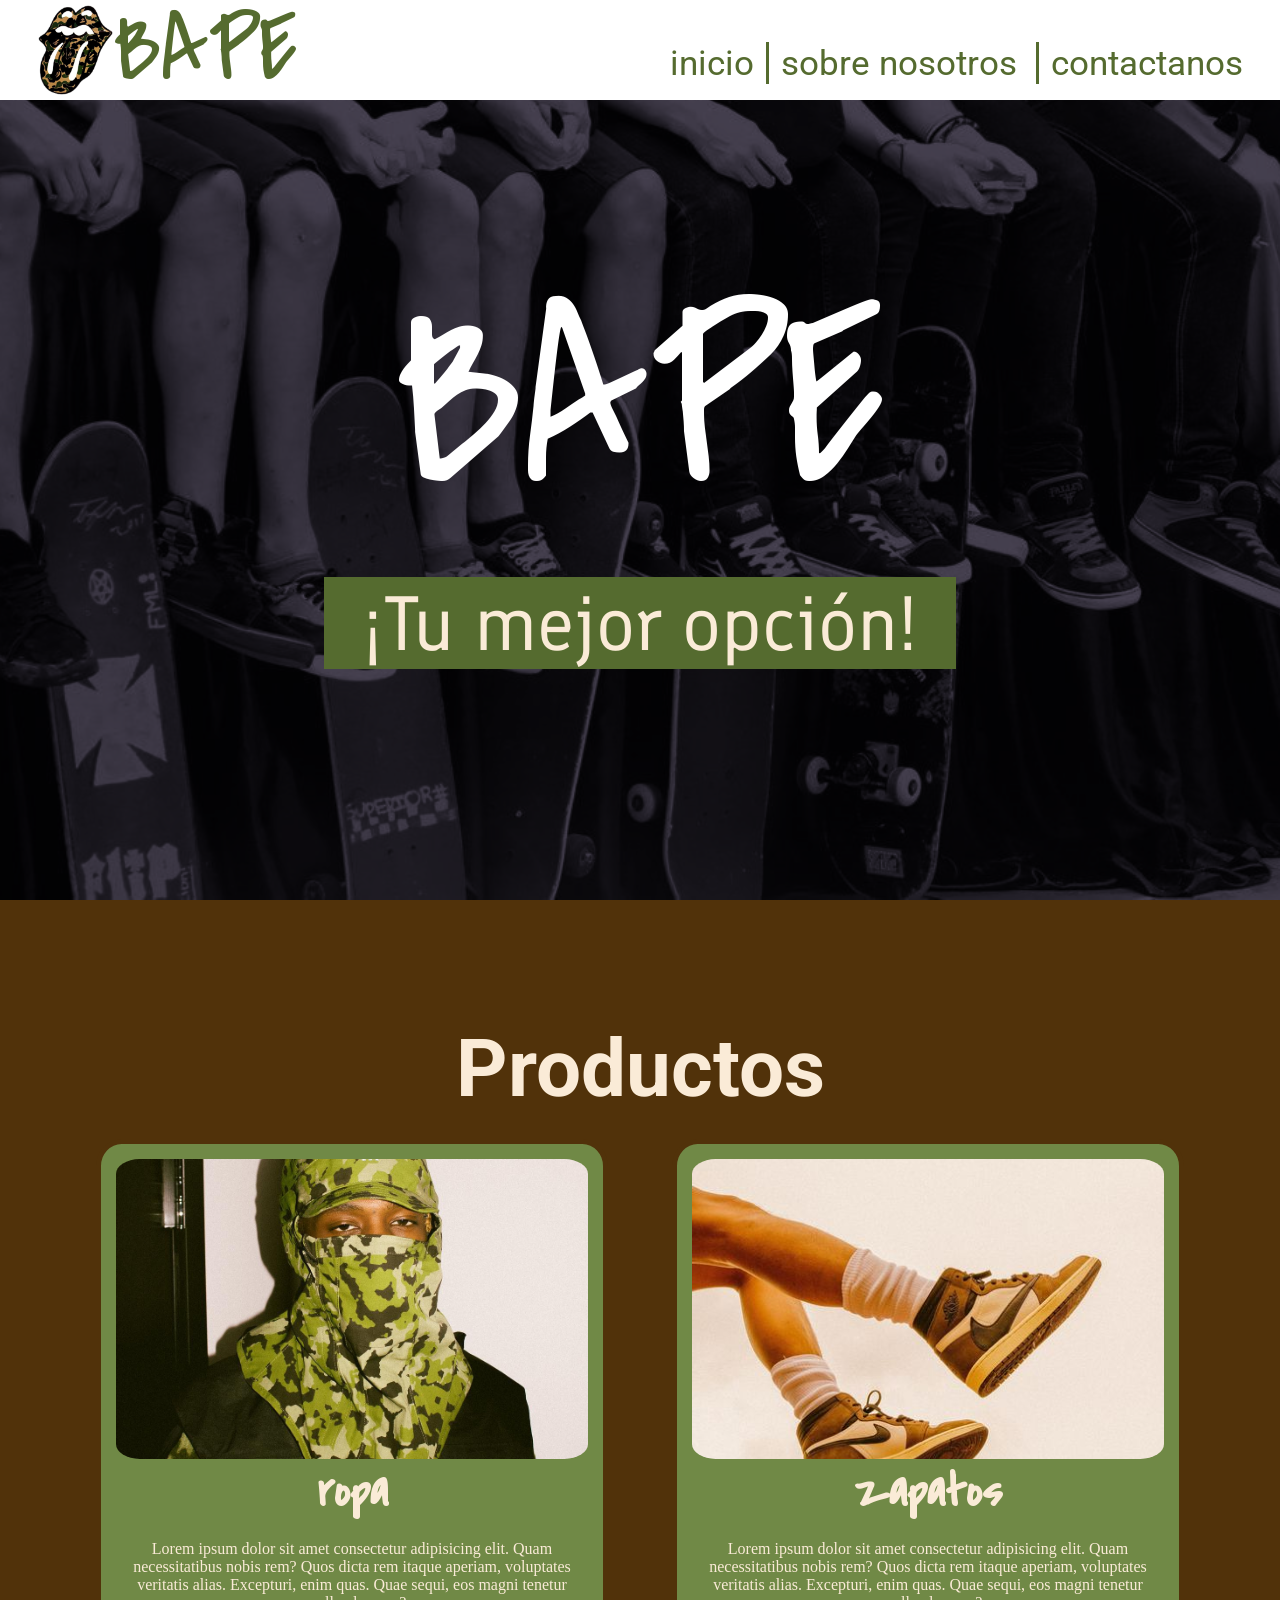
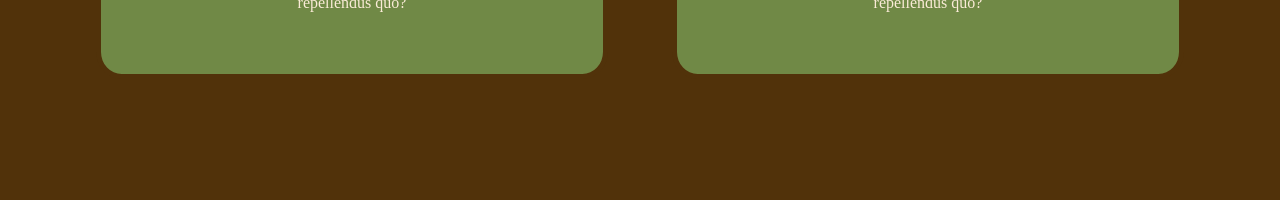
==== index.html @ 1f19c6be "first commit" ====
<!DOCTYPE html>
<html lang="en">
<head>
  <meta charset="UTF-8">
  <meta http-equiv="X-UA-Compatible" content="IE=edge">
  <meta name="viewport" content="width=device-width, initial-scale=1.0">
  <!-- link de la tipografia -->
  <link rel="preconnect" href="https://fonts.googleapis.com">
  <link rel="preconnect" href="https://fonts.gstatic.com" crossorigin>
  <link href="https://fonts.googleapis.com/css2?family=Covered+By+Your+Grace&family=Finlandica:ital,wght@1,500&family=Roboto:wght@500&display=swap" rel="stylesheet">
  <!-- xd -->
  <link rel="stylesheet" href="style.css">
  <title>BAPE</title>
</head>
<body>
  <header>
    <div class="logo">
      <img src="/imagenes/RSBape.png" alt="BAPE" class="imgLogo">
      <a href="#" class="nomLogo">BAPE</a>
    </div>
    <nav class="iso">
      <a href="#" id="nav1" class="navs">inicio</a>
      <a href="#" id="nav2"  class="navs">sobre nosotros</a>
      <a href="#" id="nav3"  class="navs">contactanos</a>
    </nav>
  </header>
  <section class="home">
    <samp class="BAPE">BAPE</samp>
    <p class="eslogan">¡Tu mejor opción!</p>
  </section>
  
  <section class="nuestrosProductos">
    <div class="conatinerNP">
      <h2 class="Productos">Productos</h2>
      <div class="productosC">
        <div class="prueba">
          <div class="cards" id="card1">
            <div class="imgCards" id="img1Cards" ></div>
            <H3>ropa</H3>
            <p>Lorem ipsum dolor sit amet consectetur adipisicing elit. Quam necessitatibus nobis rem? Quos dicta rem itaque aperiam, voluptates veritatis alias. Excepturi, enim quas. Quae sequi, eos magni tenetur repellendus quo?</p>
          </div>
        </div>

        <div class="prueba">
          <div class="cards" id="card2">
            <div class="imgCards" id="img2Cards"></div>
            <H3>zapatos</H3>
            <p>Lorem ipsum dolor sit amet consectetur adipisicing elit. Quam necessitatibus nobis rem? Quos dicta rem itaque aperiam, voluptates veritatis alias. Excepturi, enim quas. Quae sequi, eos magni tenetur repellendus quo?</p>
          </div>
        </div>
      </div>
    </div>
  </section>

</body>
</html>
---- style.css ----
:root {
  --gris:grey;
  --verdeOlivo:darkolivegreen;
  --verdeOlivoClaroTrans:rgba(112, 137, 70, 0.585);
  --verdeOlivoClaro:rgb(112, 137, 70);
  --blanco:white;
  --antiblanco:antiquewhite;
  --blancoCafe:rgba(129, 73, 0, 0.842);
  --cafeOscuro:rgb(81, 50, 10);
  --blancoRosa:rgb(231, 220, 216);
  --morado:rgb(55, 45, 72);
  --moradoTrans:rgba(23, 20, 30, 0.877);
  --rojo:darkred;
}

* {
  box-sizing:border-box;
}

/* h1 {
  margin: 0%;
}

h2 {
  margin: 0%;
}
h3 {
  margin: 0%;
}

p {
  margin: 0%;
} */

body {
  margin: 0%;
	padding: 0%;
	text-decoration: none;
	box-sizing: border-box;
  background-color: var(--gris);
}

header {
  max-width: 100vw;
  height: 100px;
  background-color: var(--blanco);
  display: flex;
  justify-content: space-between;
  overflow: hidden;
  position: fixed;
  width: 100%;
}

.logo {
  display: flex;
  align-items: center;
  margin: 1% 3%;
  /* padding: 1% 3%; */
  
}

.imgLogo {
  height: 120%;
}

.nomLogo {
  font-family: 'Covered By Your Grace', cursive;
  font-size: 6rem;
  color: var(--verdeOlivo);
  text-decoration: none;
}

.iso {
  font-size: 2.2rem;
  /* font-weight: 100; */
  font-family: 'Roboto', sans-serif;
  margin: 1% 2%;
  display:flex ;
  align-items: center;
  justify-content: space-between;
}

.navs {
  color: var(--verdeOlivo);
  text-decoration: none;
  padding: 0% 2%;
}

#nav2 {
  width: 320px;
  border-left: 3px;
  border-right: 3px;
  border-top: 0px;
  border-bottom: 0px;
  border-color: var(--verdeOlivo);
  border-style: solid;
}

.iso :hover {
  color: var(--verdeOlivoClaroTrans);
}

/*  */

.home {
  margin: 0%;
	padding: 0%;
  height: 100vh;

  background-image: url(/imagenes/fondo.jpg);
  background-repeat: no-repeat;
  background-position: center;
  background-color: var(--moradoTrans);
	background-blend-mode: soft-light;
	background-position: center;
	background-size: cover;

  display: flex;
  flex-direction: column;
  justify-content: center;
  align-items: center;
}

/* .home {
	margin: 0%;
	padding: 0%;
	display: flex;
	flex-direction: column;
	justify-content: space-between;
	align-items:flex-start;
	width: 100vw;
	height: 90vh;

	background-image: url(/imagenes/fondo.jpg) ;
	background-color: rgb(55, 45, 72);
	background-blend-mode: soft-light;
	background-repeat: no-repeat;
	background-position: center;
	background-size: cover;
} */


.eslogan {
  background-color: var(--verdeOlivo);
  margin: 0%;
	padding: 0% 3%;
  color: antiquewhite;
  font-size: 6vw;
  font-family: 'Finlandica', sans-serif;
}

.BAPE {
  margin: 0%;
	padding: 0%;
  /* background-color: var(--verdeOlivo); */
  color: var(--blanco);
  /* color: var(--verdeOlivo); */
  font-size: 20vw;
  font-family: 'Covered By Your Grace', cursive;
}

/*  */

.nuestrosProductos {
  height: 100vh;
  margin: 0%;
  padding: 5% 5%;
  background-color: var(--cafeOscuro);
  color: antiquewhite;
}

.Productos {
  margin: 0%;
  font-size: 5rem;
  padding: 5%;
  padding-bottom: 2%;
  display: flex;
  justify-content: center;
  font-family: 'Roboto', sans-serif;
}

.productosC {
  display: flex;
  align-items: center;
  display: flex;
  justify-content: space-around;
}

.cards {
  background-color: var(--verdeOlivoClaro);
  margin: 0% 30px;
  padding: 15px;
  width:40vw ;
  height: 60vh;
  display: flex;
  flex-direction: column;
  align-items: center;
  text-align: center;
  border: 5px;
  border-style: solid;
  border-color: var(--cafeOscuro);
  border-radius: 5%;
}

.prueba :hover {
  border-color: var(--antiblanco  );
}

.cards h3 {
  margin: 0%;
  padding: 0%;
  font-size: 3rem;
  font-family: 'Covered By Your Grace', cursive;
}



.imgCards {
  width: 100%;
  height: 60%;

  background-repeat: no-repeat;
  background-position: center;
	background-blend-mode: soft-light;
	background-position: center;
	background-size: cover;

  border: 5px;

  border-radius: 5%;
}


#img1Cards {
  background-image: url(/imagenes/ropTrav.jpg);
}

#img2Cards {
  background-image: url(/imagenes/zapaTrav.jpg);
}
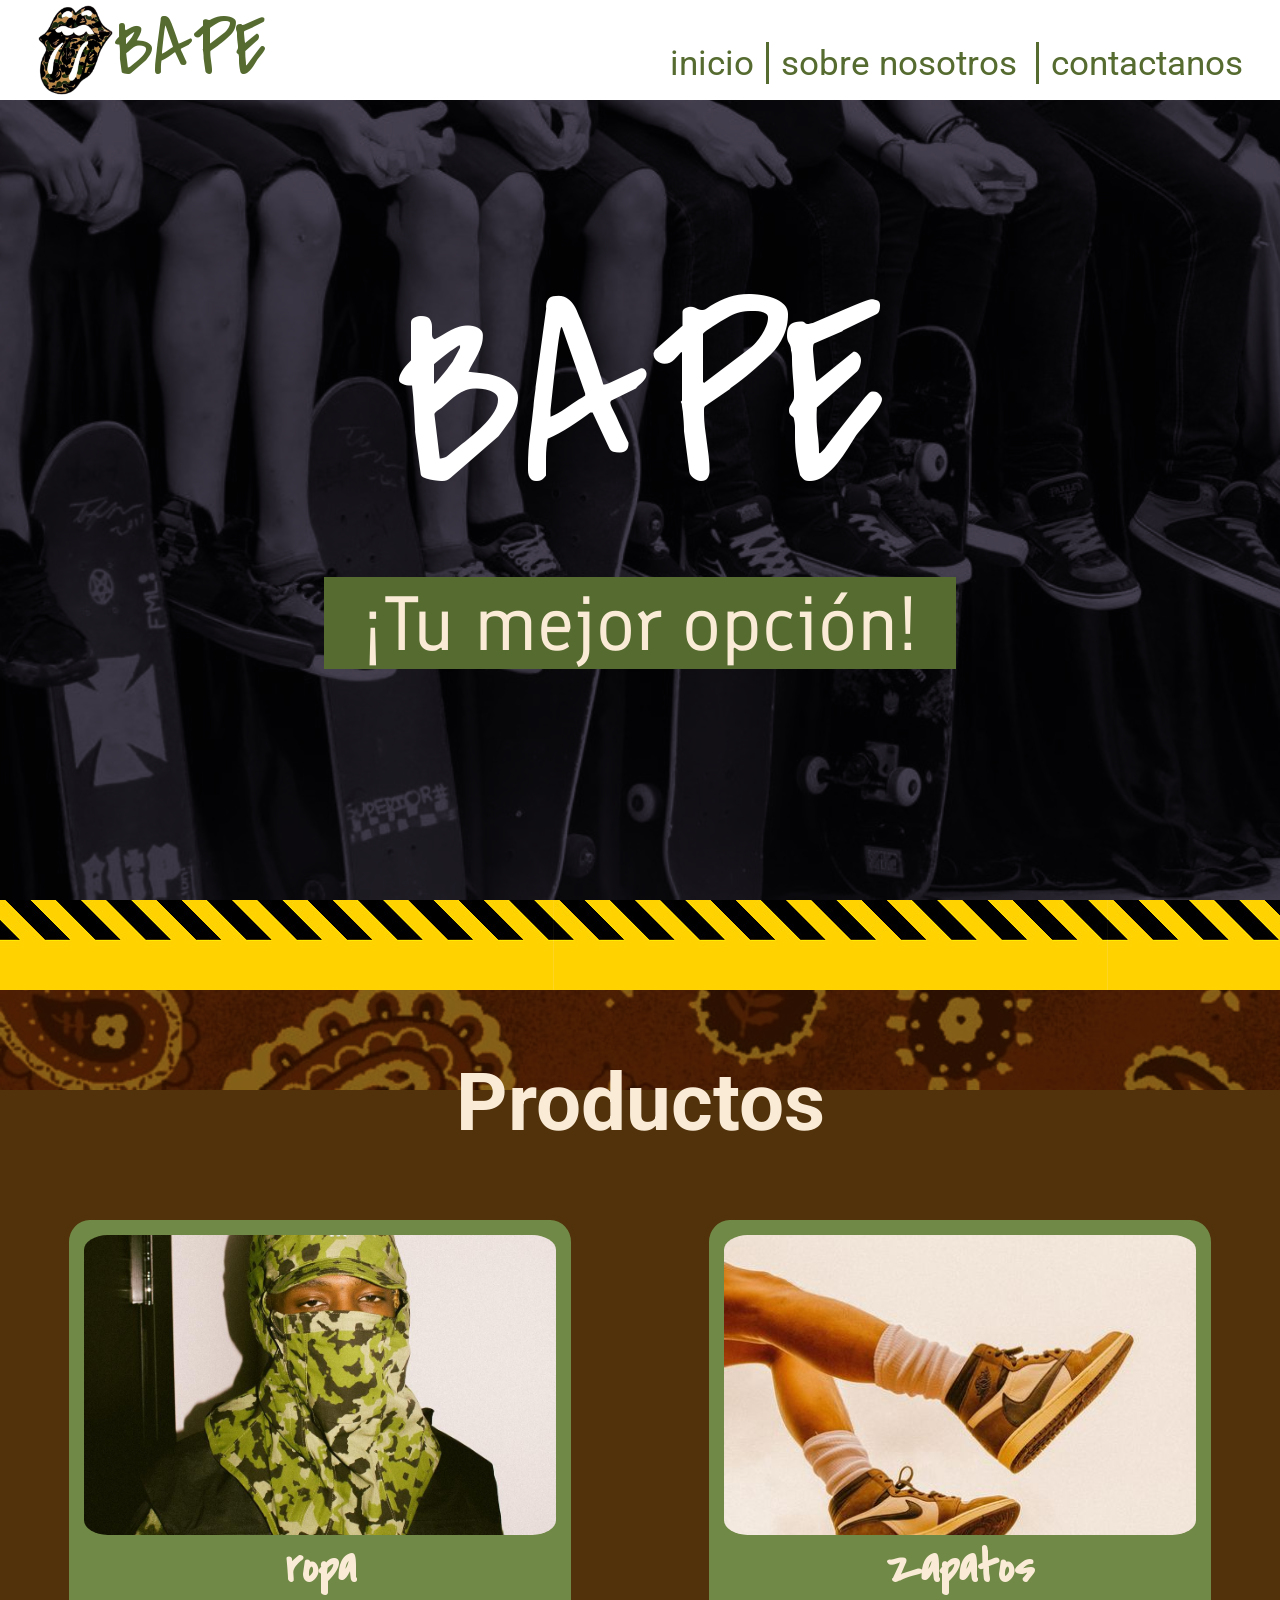
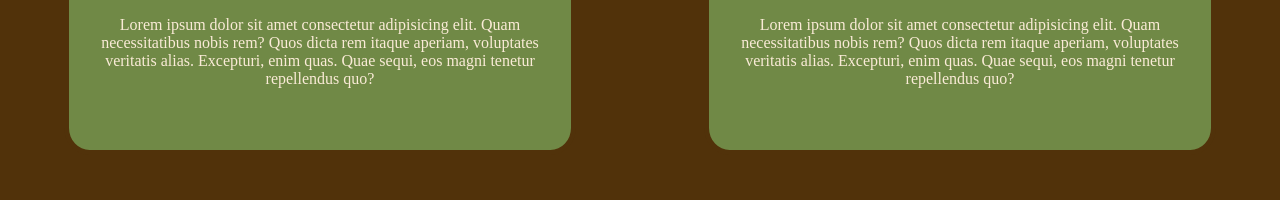
==== commit 51df9e24: "otravezNoSeQuePonerAqui" ====
--- a/index.html
+++ b/index.html
@@ -30,23 +30,22 @@
   </section>
   
   <section class="nuestrosProductos">
-    <div class="conatinerNP">
-      <h2 class="Productos">Productos</h2>
-      <div class="productosC">
-        <div class="prueba">
-          <div class="cards" id="card1">
-            <div class="imgCards" id="img1Cards" ></div>
-            <H3>ropa</H3>
-            <p>Lorem ipsum dolor sit amet consectetur adipisicing elit. Quam necessitatibus nobis rem? Quos dicta rem itaque aperiam, voluptates veritatis alias. Excepturi, enim quas. Quae sequi, eos magni tenetur repellendus quo?</p>
-          </div>
+    <div class="barra"></div>
+    <h2 class="Productos">Productos</h2>
+    <div class="productosC">
+      <div class="prueba">
+        <div class="cards" id="card1">
+          <div class="imgCards" id="img1Cards" ></div>
+          <H3>ropa</H3>
+          <p>Lorem ipsum dolor sit amet consectetur adipisicing elit. Quam necessitatibus nobis rem? Quos dicta rem itaque aperiam, voluptates veritatis alias. Excepturi, enim quas. Quae sequi, eos magni tenetur repellendus quo?</p>
         </div>
+      </div>
 
-        <div class="prueba">
-          <div class="cards" id="card2">
-            <div class="imgCards" id="img2Cards"></div>
-            <H3>zapatos</H3>
-            <p>Lorem ipsum dolor sit amet consectetur adipisicing elit. Quam necessitatibus nobis rem? Quos dicta rem itaque aperiam, voluptates veritatis alias. Excepturi, enim quas. Quae sequi, eos magni tenetur repellendus quo?</p>
-          </div>
+      <div class="prueba">
+        <div class="cards" id="card2">
+          <div class="imgCards" id="img2Cards"></div>
+          <H3>zapatos</H3>
+          <p>Lorem ipsum dolor sit amet consectetur adipisicing elit. Quam necessitatibus nobis rem? Quos dicta rem itaque aperiam, voluptates veritatis alias. Excepturi, enim quas. Quae sequi, eos magni tenetur repellendus quo?</p>
         </div>
       </div>
     </div>
--- a/style.css
+++ b/style.css
@@ -18,21 +18,6 @@
   box-sizing:border-box;
 }
 
-/* h1 {
-  margin: 0%;
-}
-
-h2 {
-  margin: 0%;
-}
-h3 {
-  margin: 0%;
-}
-
-p {
-  margin: 0%;
-} */
-
 body {
   margin: 0%;
 	padding: 0%;
@@ -66,7 +51,7 @@
 
 .nomLogo {
   font-family: 'Covered By Your Grace', cursive;
-  font-size: 6rem;
+  font-size: 5rem;
   color: var(--verdeOlivo);
   text-decoration: none;
 }
@@ -115,31 +100,13 @@
 	background-blend-mode: soft-light;
 	background-position: center;
 	background-size: cover;
+  background-attachment: fixed;
 
   display: flex;
   flex-direction: column;
   justify-content: center;
   align-items: center;
 }
-
-/* .home {
-	margin: 0%;
-	padding: 0%;
-	display: flex;
-	flex-direction: column;
-	justify-content: space-between;
-	align-items:flex-start;
-	width: 100vw;
-	height: 90vh;
-
-	background-image: url(/imagenes/fondo.jpg) ;
-	background-color: rgb(55, 45, 72);
-	background-blend-mode: soft-light;
-	background-repeat: no-repeat;
-	background-position: center;
-	background-size: cover;
-} */
-
 
 .eslogan {
   background-color: var(--verdeOlivo);
@@ -164,23 +131,42 @@
 
 .nuestrosProductos {
   height: 100vh;
-  margin: 0%;
-  padding: 5% 5%;
   background-color: var(--cafeOscuro);
   color: antiquewhite;
+
+  background-image: url(/imagenes/cowgirl_spirit_59_36302_3x3_800x800.jpg);
+  background-repeat: no-repeat;
+  background-position: center;
+  background-color: var(--cafeOscuro);
+	background-blend-mode: soft-light;
+	background-position: center;
+	background-size: cover;
+  background-attachment: fixed;
+
+  display: flex;
+  flex-direction: column;
+  justify-content: space-between;
+
+}
+
+.barra {
+  width: 100%;
+  height: 10vh;
+  background-color: yellow;
+
+  background-image: url(/imagenes/istockphoto-1309730024-170667a.jpg);
 }
 
 .Productos {
   margin: 0%;
   font-size: 5rem;
-  padding: 5%;
-  padding-bottom: 2%;
   display: flex;
   justify-content: center;
   font-family: 'Roboto', sans-serif;
 }
 
 .productosC {
+  margin-bottom: 5vh;
   display: flex;
   align-items: center;
   display: flex;
@@ -240,3 +226,5 @@
   background-image: url(/imagenes/zapaTrav.jpg);
 }
 
+/*  */
+
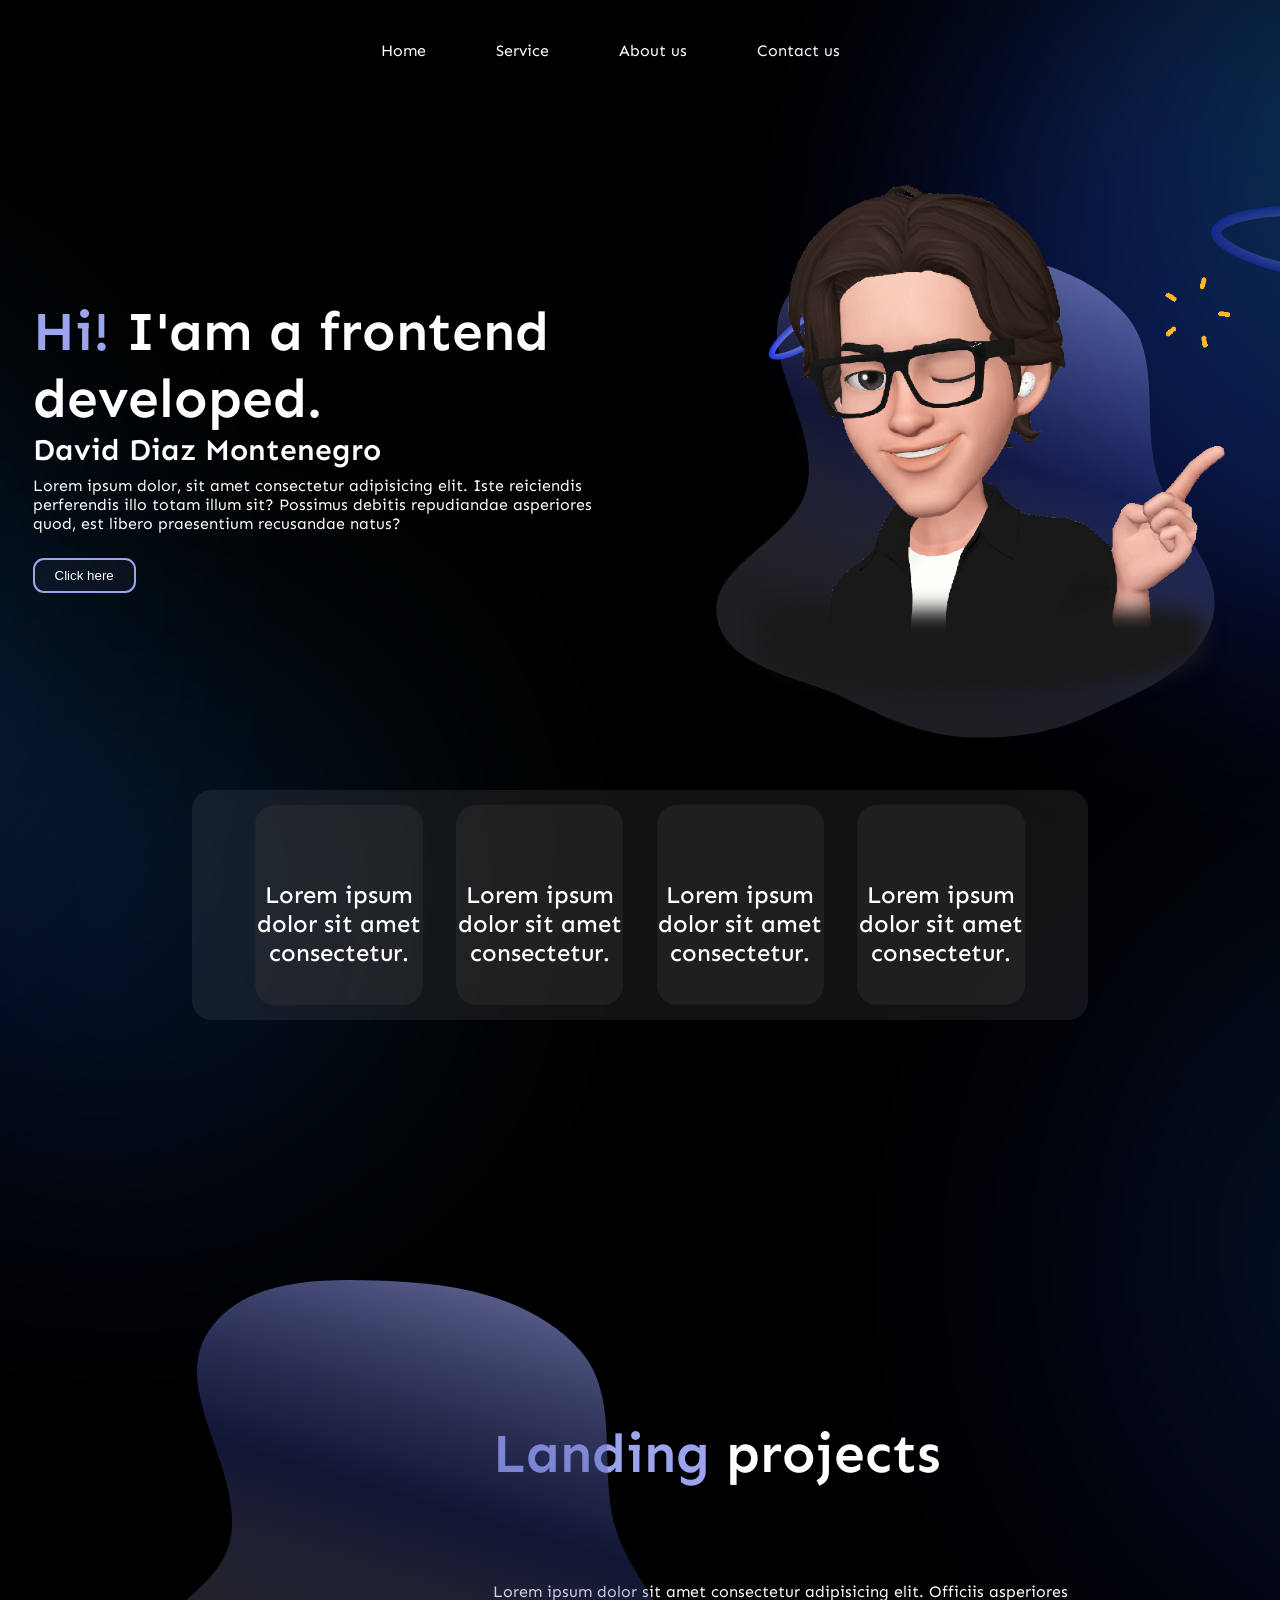
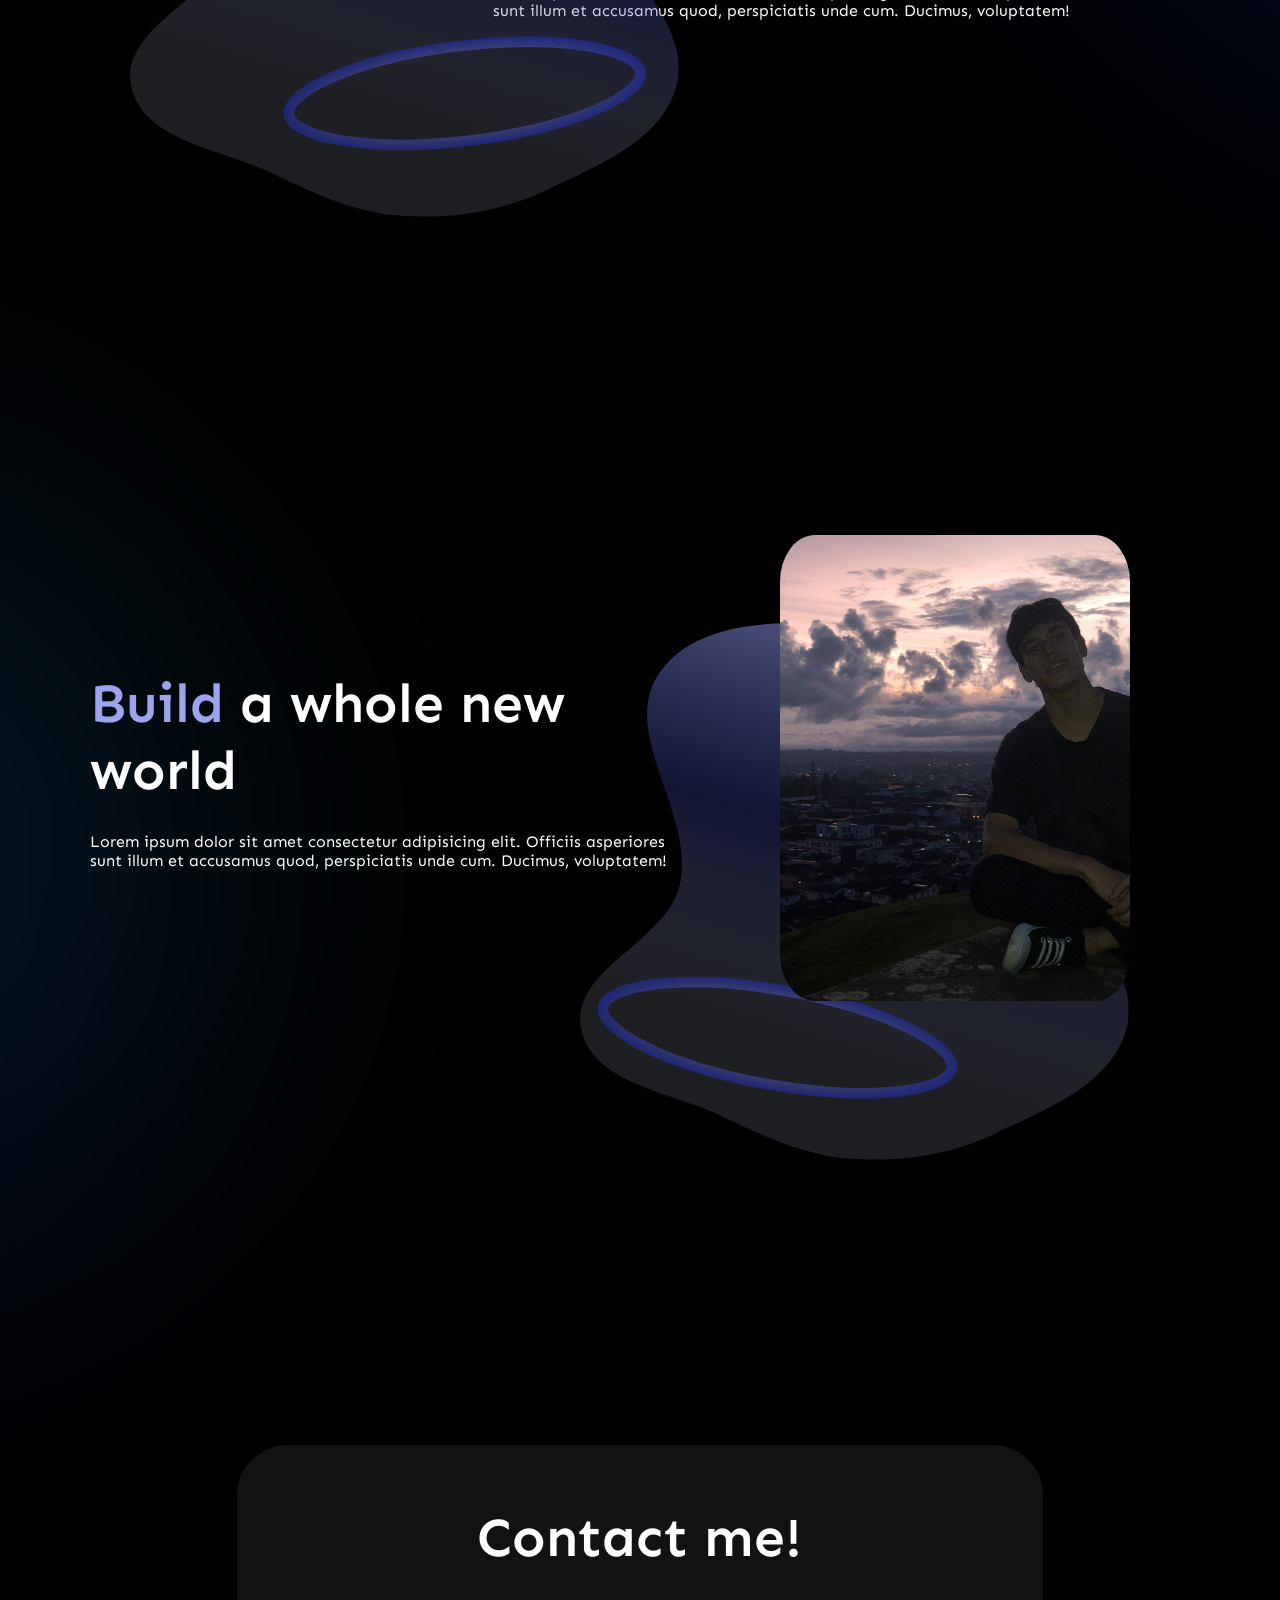
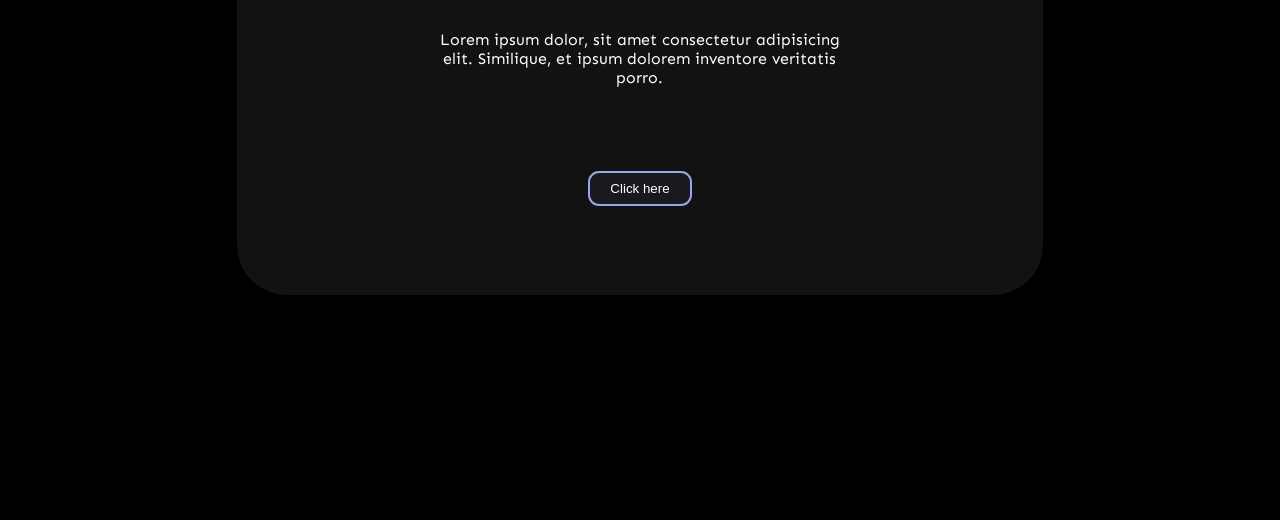
==== commit 68b1fc2b: "PrimerCommit" ====
--- a/index.html
+++ b/index.html
@@ -1,55 +1,101 @@
 <!DOCTYPE html>
-<html lang="en">
+<html lang="es">
+
 <head>
   <meta charset="UTF-8">
   <meta http-equiv="X-UA-Compatible" content="IE=edge">
   <meta name="viewport" content="width=device-width, initial-scale=1.0">
-  <!-- link de la tipografia -->
+  <link rel="stylesheet" href="./assets/css/style.css">
   <link rel="preconnect" href="https://fonts.googleapis.com">
   <link rel="preconnect" href="https://fonts.gstatic.com" crossorigin>
-  <link href="https://fonts.googleapis.com/css2?family=Covered+By+Your+Grace&family=Finlandica:ital,wght@1,500&family=Roboto:wght@500&display=swap" rel="stylesheet">
-  <!-- xd -->
-  <link rel="stylesheet" href="style.css">
-  <title>BAPE</title>
+  <link href="https://fonts.googleapis.com/css2?family=Sen:wght@400;700;800&display=swap" rel="stylesheet">
+  <script src="https://kit.fontawesome.com/3e6996422d.js" crossorigin="anonymous"></script>
+
+  <title>Portafolio David Diaz</title>
 </head>
+
 <body>
-  <header>
-    <div class="logo">
-      <img src="/imagenes/RSBape.png" alt="BAPE" class="imgLogo">
-      <a href="#" class="nomLogo">BAPE</a>
+  <!-- <img src="./assets/img/png_img/Group 80.png" alt="" class="shape__1"> -->
+  <!-- <img src="./assets/img/png_img/Frame 3529.png" alt="" class="shape__2"> -->
+  <object data="./assets/img/svg_img/Group 80.svg" type="image/svg+xml" class="shape__1"></object>
+  <object data="./assets/img/svg_img/Frame 3529.svg" type="image/svg+xml" class="shape__2"></object>
+  <object data="./assets/img/svg_img/Ellipse.svg" type="image/svg+xml" class="shape__3"></object>
+  <object data="./assets/img/svg_img/Ellipse.svg" type="image/svg+xml" class="shape__4"></object>
+  <!-- <object data="./assets/img/svg_img/Ellipse.svg" type="image/svg+xml" class="shape__5"></object> -->
+  <nav class="nav">
+    <ul>
+      <li>Home</li>
+      <li>Service</li>
+      <li>About us</li>
+      <li>Contact us</li>
+    </ul>
+  </nav>
+  <header class="header__container">
+    <div class="header__first">
+      <h2><span>Hi!</span> I'am a frontend developed.</h2>
+      <h3>David Diaz Montenegro</h3>
+      <p>Lorem ipsum dolor, sit amet consectetur adipisicing elit. Iste reiciendis perferendis illo totam illum sit?
+        Possimus debitis repudiandae asperiores quod, est libero praesentium recusandae natus?</p>
+      <button>Click here</button>
     </div>
-    <nav class="iso">
-      <a href="#" id="nav1" class="navs">inicio</a>
-      <a href="#" id="nav2"  class="navs">sobre nosotros</a>
-      <a href="#" id="nav3"  class="navs">contactanos</a>
-    </nav>
+    <div class="header__second">
+      <img src="./assets/img/AREmoji_20230204_193331_24458.gif" alt="">
+      <object data="./assets/img/svg_img/Frame 3530 David.svg" type="image/svg+xml" class="fondo"></object>
+      <div class="aux"></div>
+    </div>
+    <!-- <img class="fondo" src="./assets/img/png_img/Frame 3530.png" alt=""> -->
   </header>
-  <section class="home">
-    <samp class="BAPE">BAPE</samp>
-    <p class="eslogan">¡Tu mejor opción!</p>
-  </section>
-  
-  <section class="nuestrosProductos">
-    <div class="barra"></div>
-    <h2 class="Productos">Productos</h2>
-    <div class="productosC">
-      <div class="prueba">
-        <div class="cards" id="card1">
-          <div class="imgCards" id="img1Cards" ></div>
-          <H3>ropa</H3>
-          <p>Lorem ipsum dolor sit amet consectetur adipisicing elit. Quam necessitatibus nobis rem? Quos dicta rem itaque aperiam, voluptates veritatis alias. Excepturi, enim quas. Quae sequi, eos magni tenetur repellendus quo?</p>
+  <main>
+    <section class="crads__granpa">
+      <div class="cards__container">
+        <div class="card">
+          <i class="fa-brands fa-square-js"></i>
+          <h3>Lorem ipsum dolor sit amet consectetur.</h3>
+        </div>
+        <div class="card">
+          <i class="fa-brands fa-css3-alt"></i>
+          <h3>Lorem ipsum dolor sit amet consectetur.</h3>
+        </div>
+        <div class="card">
+          <i class="fa-brands fa-html5"></i>
+          <h3>Lorem ipsum dolor sit amet consectetur.</h3>
+        </div>
+        <div class="card">
+          <i class="fa-brands fa-react"></i>
+          <h3>Lorem ipsum dolor sit amet consectetur.</h3>
         </div>
       </div>
-
-      <div class="prueba">
-        <div class="cards" id="card2">
-          <div class="imgCards" id="img2Cards"></div>
-          <H3>zapatos</H3>
-          <p>Lorem ipsum dolor sit amet consectetur adipisicing elit. Quam necessitatibus nobis rem? Quos dicta rem itaque aperiam, voluptates veritatis alias. Excepturi, enim quas. Quae sequi, eos magni tenetur repellendus quo?</p>
+    </section>
+    <section class="landing">
+      <object data="./assets/img/svg_img/Frame 3532.svg" type="image/svg+xml" class="fondo__2"></object>
+      <div class="landing__1">
+        <img src="https://browserstack.wpenginepowered.com/wp-content/uploads/2021/02/Screenshot-2021-02-01-at-3.36.05-PM.png" alt="">
+      </div>
+      <div class="landing__2">
+        <h2><span>Landing</span> projects</h2>
+        <p>Lorem ipsum dolor sit amet consectetur adipisicing elit. Officiis asperiores sunt illum et accusamus quod, perspiciatis unde cum. Ducimus, voluptatem!</p>
+      </div>
+    </section>
+    <section class="new__world__section">
+      <object data="./assets/img/svg_img/Frame 3530.svg" type="image/svg+xml" class="fondo__3"></object>
+      <div class="new__worlds__1">
+        <h2><span>Build</span> a whole new world</h2>
+        <p>Lorem ipsum dolor sit amet consectetur adipisicing elit. Officiis asperiores sunt illum et accusamus quod, perspiciatis unde cum. Ducimus, voluptatem!</p>
+      </div>
+      <dvi class="new__worlds__2">
+        <img src="./assets/img/png_img/PicsArt_03-26-04.02.04.jpg">
+      </dvi>
+    </section>
+    <section class="contact">
+      <div class="contact__box">
+        <div class="box">
+          <h2>Contact me!</h2>
+          <p>Lorem ipsum dolor, sit amet consectetur adipisicing elit. Similique, et ipsum dolorem inventore veritatis porro.</p>
+          <button>Click here</button>
         </div>
       </div>
-    </div>
-  </section>
+    </section>
+  </main>
+</body>
 
-</body>
-</html>
+</html>
--- a/assets/css/style.css
+++ b/assets/css/style.css
@@ -0,0 +1,312 @@
+*,
+* ::after,
+* ::before {
+  box-sizing: border-box;
+  padding: 0;
+	margin: 0;
+}
+
+:root {
+	--Dark_Blue: #000000;
+	--Wihte: #FFF;
+	--Gray: #3e3c3cc9;
+	--Gray20: #3e3c3c50;
+	--Violet: #9BA4ED;
+	--Gray50: #5221E6;
+}
+
+body {
+	font-family: 'Sen', sans-serif;
+	background-color: var(--Dark_Blue);
+	color: var(--Wihte);
+	overflow-x: hidden;
+}
+
+span {
+	color: var(--Violet);
+}
+h2 {
+	font-size: 55px;
+	font-weight: 600;
+}
+h3 {
+	font-size: 24px;
+	font-weight: 500;
+}
+
+
+.nav {
+	padding: 50px;
+	height: 60px;
+	display: flex;
+	justify-content: center;
+	align-items: center;
+}
+
+.nav ul {
+  display: flex;
+  gap: 70px;
+  list-style: none;
+  margin-right: 60px;
+
+  cursor: pointer;
+}
+
+/* header */
+
+.header__container {
+	max-width: 100vw;
+	height: 690px;
+	display: flex;
+	justify-content: space-around;
+	align-items: center;
+	position: relative;
+	z-index: 5;
+}
+
+.header__first {
+	max-width: 600px;
+	margin-right: 50px;
+}
+.header__first h3 {
+	font-size: 30px;
+	font-weight: 600;
+}
+
+.header__first p {
+	margin-top: 8px;
+	font-weight: 100;
+}
+
+.header__first button {
+	margin-top: 25px;
+	padding: 8px 20px;
+	background-color: #9ba4ed0d;
+	color: var(--Wihte);
+	border: 2px solid;
+	border-color: #9BA4ED;
+	border-radius: 11px;
+	cursor: pointer;
+}
+
+.header__second {
+	display: flex;
+	justify-content: center;
+	align-items: center;
+}
+
+.header__second img{
+	margin-bottom: 120px;
+	width: 500px;
+	position: relative;
+	z-index: 10;
+}
+/* 
+.fondo {
+	position: absolute;
+	right: 90px;
+	top: 200px;
+	width: 500px;
+	z-index: 5;
+} */
+
+.fondo {
+	position: absolute;
+	right: 5%;
+	top: 150px;
+	width: 500px;
+	z-index: 5;
+}
+.aux {
+	border-radius: 10%;
+	border-bottom-right-radius:50%;
+	border-bottom-left-radius:50%;
+
+	position: absolute;
+	top: 510px;
+	right: 6%;
+	filter: blur(10px);
+	width: 440px;
+	height: 80px;
+	background-color: rgb(25, 25, 25);
+	z-index: 15;
+}
+
+/* figuras */
+.shape__1 {
+	position: absolute;
+	left: 700px;
+	bottom: 10px;
+}
+
+/* cards */
+.crads__granpa {
+	display: flex;
+	justify-content: center;
+}
+.cards__container {
+	width: 70vw;
+	padding: 15px 30px ;
+	background-color: var(--Gray20);
+	display: flex;
+	justify-content: space-evenly;
+	align-items: center;
+	border-radius: 20px;
+}
+.card {
+	width: 20%;
+	height: 200px;
+	background-color: var(--Gray20);
+	border-radius: 20px;
+	display: flex;
+	flex-direction: column;
+	align-items: center;
+	justify-content: space-evenly;
+	text-align: center;
+	z-index: 5;
+}
+
+.card i {
+	font-size: 56px;
+}
+
+/* figuras para cards */
+
+.shape__2 {
+	position: absolute;
+	top: 100px;
+	right: 650px;
+}
+
+/* landing */
+
+.landing {
+	position: relative;
+	width: 100vw;
+	height: 100vh;
+	display: flex;
+	justify-content: space-evenly;
+	align-items: center;
+}
+
+.landing__1 img {
+	width: 350px;
+	margin: 0px 60px;
+	border-radius: 10%;
+	position: relative;
+	top: 100px;
+	z-index: 5;
+}
+
+.landing__2 {
+	max-width: 600px;
+	height: 200px;
+	margin-top: 100px;
+	display: flex;
+	flex-direction: column;
+	justify-content: space-between;
+}
+
+.fondo__2 {
+	width: 550px;
+	position: absolute;
+	top: 260px;
+	left: 130px;
+}
+.shape__3 {
+	position: absolute;
+	top: 600px;
+	left: 800px;
+}
+
+/* Build a whole new world */
+
+.new__world__section {
+	position: relative;
+	width: 100vw;
+	height: 100vh;
+	display: flex;
+	justify-content: space-evenly;
+	align-items: center;
+}
+
+.new__worlds__1 {
+	max-width: 600px;
+	height: 200px;
+	display: flex;
+	flex-direction: column;
+	justify-content: space-between;
+}
+
+.new__worlds__2 img {
+	width: 350px;
+	margin: 0px 60px 0px 0px;
+	border-radius: 10%;
+	position: relative;
+	z-index: 5;
+}
+
+.fondo__3 {
+	width: 550px;
+	position: absolute;
+	bottom: 60px;
+	right: 150px;
+}
+
+.shape__4 {
+	position: absolute;
+	top: 1800px;
+	right: 800px;
+}
+
+/* contact */
+
+.contact {
+	max-width: 100vw;
+	height: 100vh;
+	display: flex;
+	justify-content: center;
+	align-items: center;
+	overflow-x: hidden;
+}
+
+.contact__box {
+	width: 63%;
+	height: 50%;
+	background-color: var(--Gray20);
+	border-radius: 50px;
+	display: flex;
+	align-items: center;
+	justify-content: space-around;
+	position: relative;
+	z-index: 5;
+}
+
+.box {
+	width: 50%;
+	height: 80%;
+	margin-bottom: 30px;
+	display: flex;
+	flex-direction: column;
+	align-items: center;
+	justify-content: space-around;
+	text-align: center;
+}
+
+.box button {
+	margin-top: 25px;
+	padding: 8px 20px;
+	background-color: #9ba4ed0d;
+	color: var(--Wihte);
+	border: 2px solid;
+	border-color: #9BA4ED;
+	border-radius: 11px;
+	cursor: pointer;
+}
+
+.shape__5 {
+	position: absolute;
+	top: 2500px;
+	left: 700px;
+	rotate: 90deg;
+}
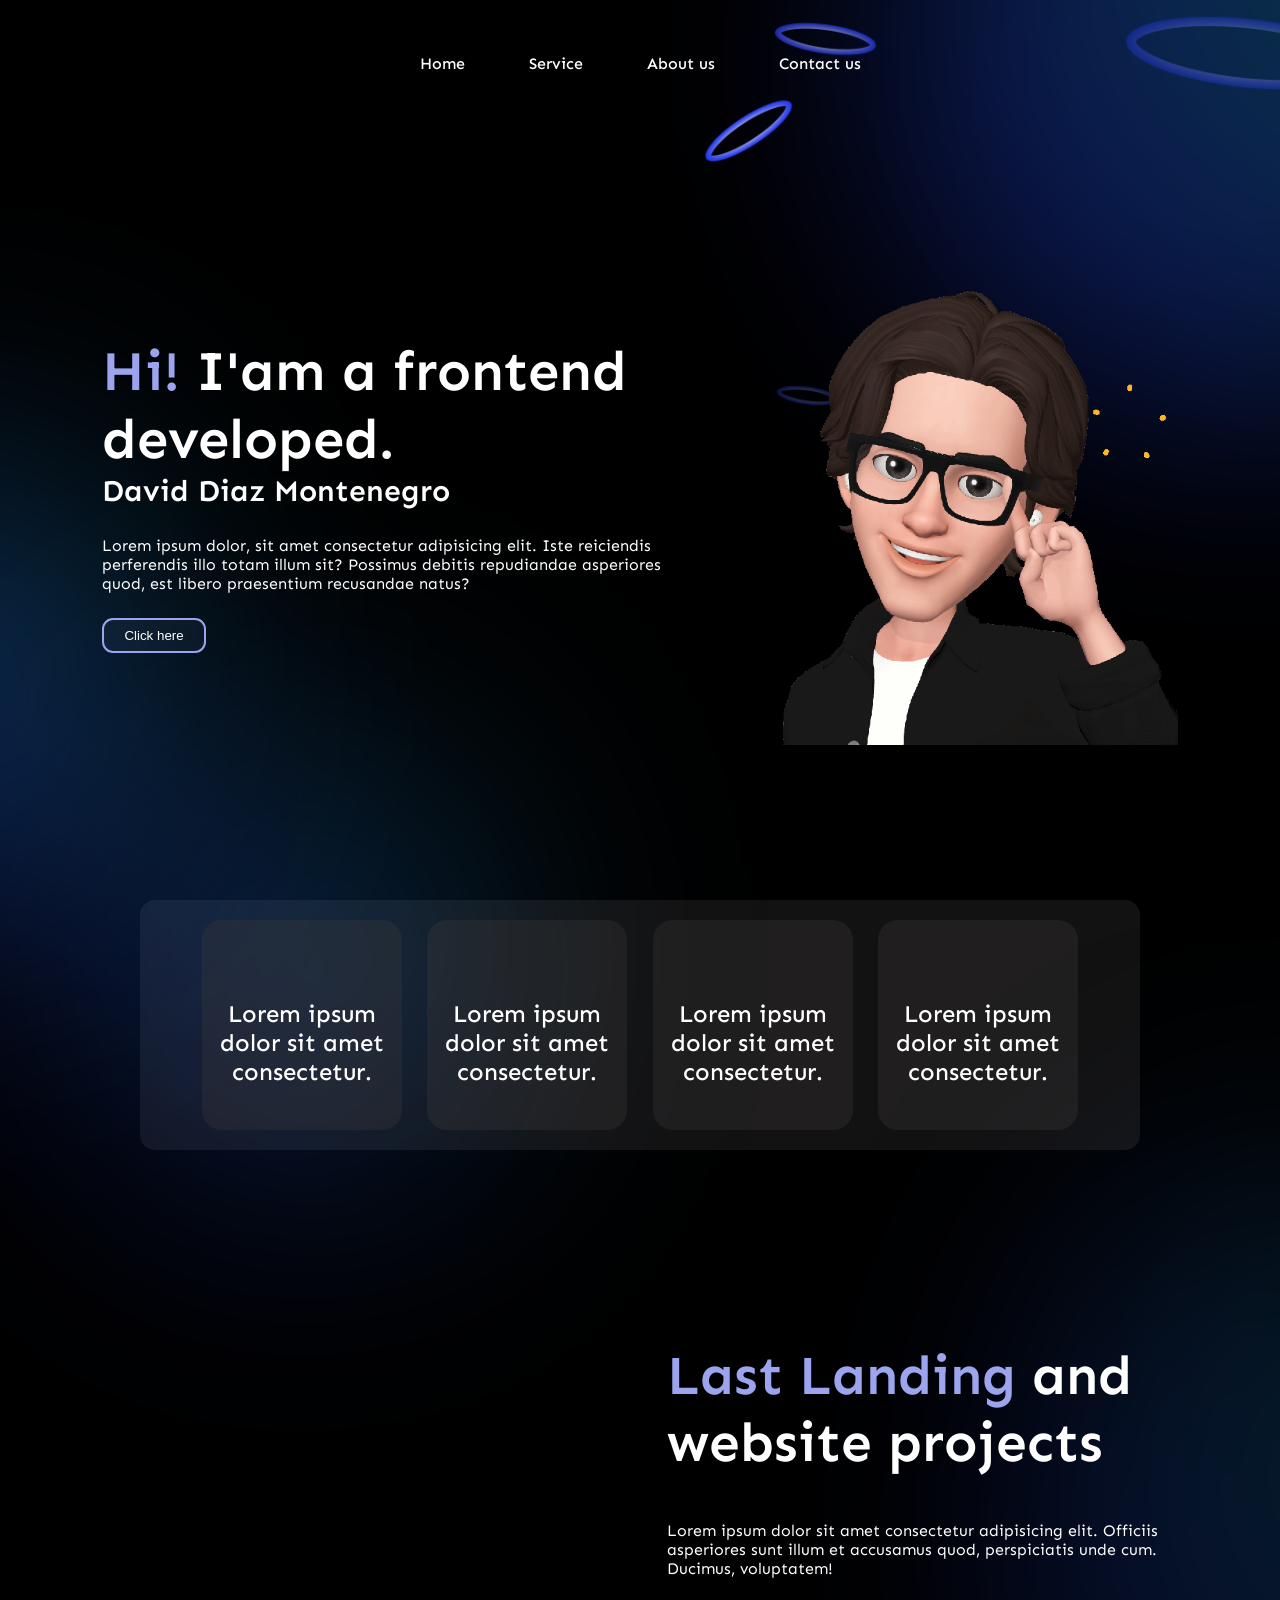
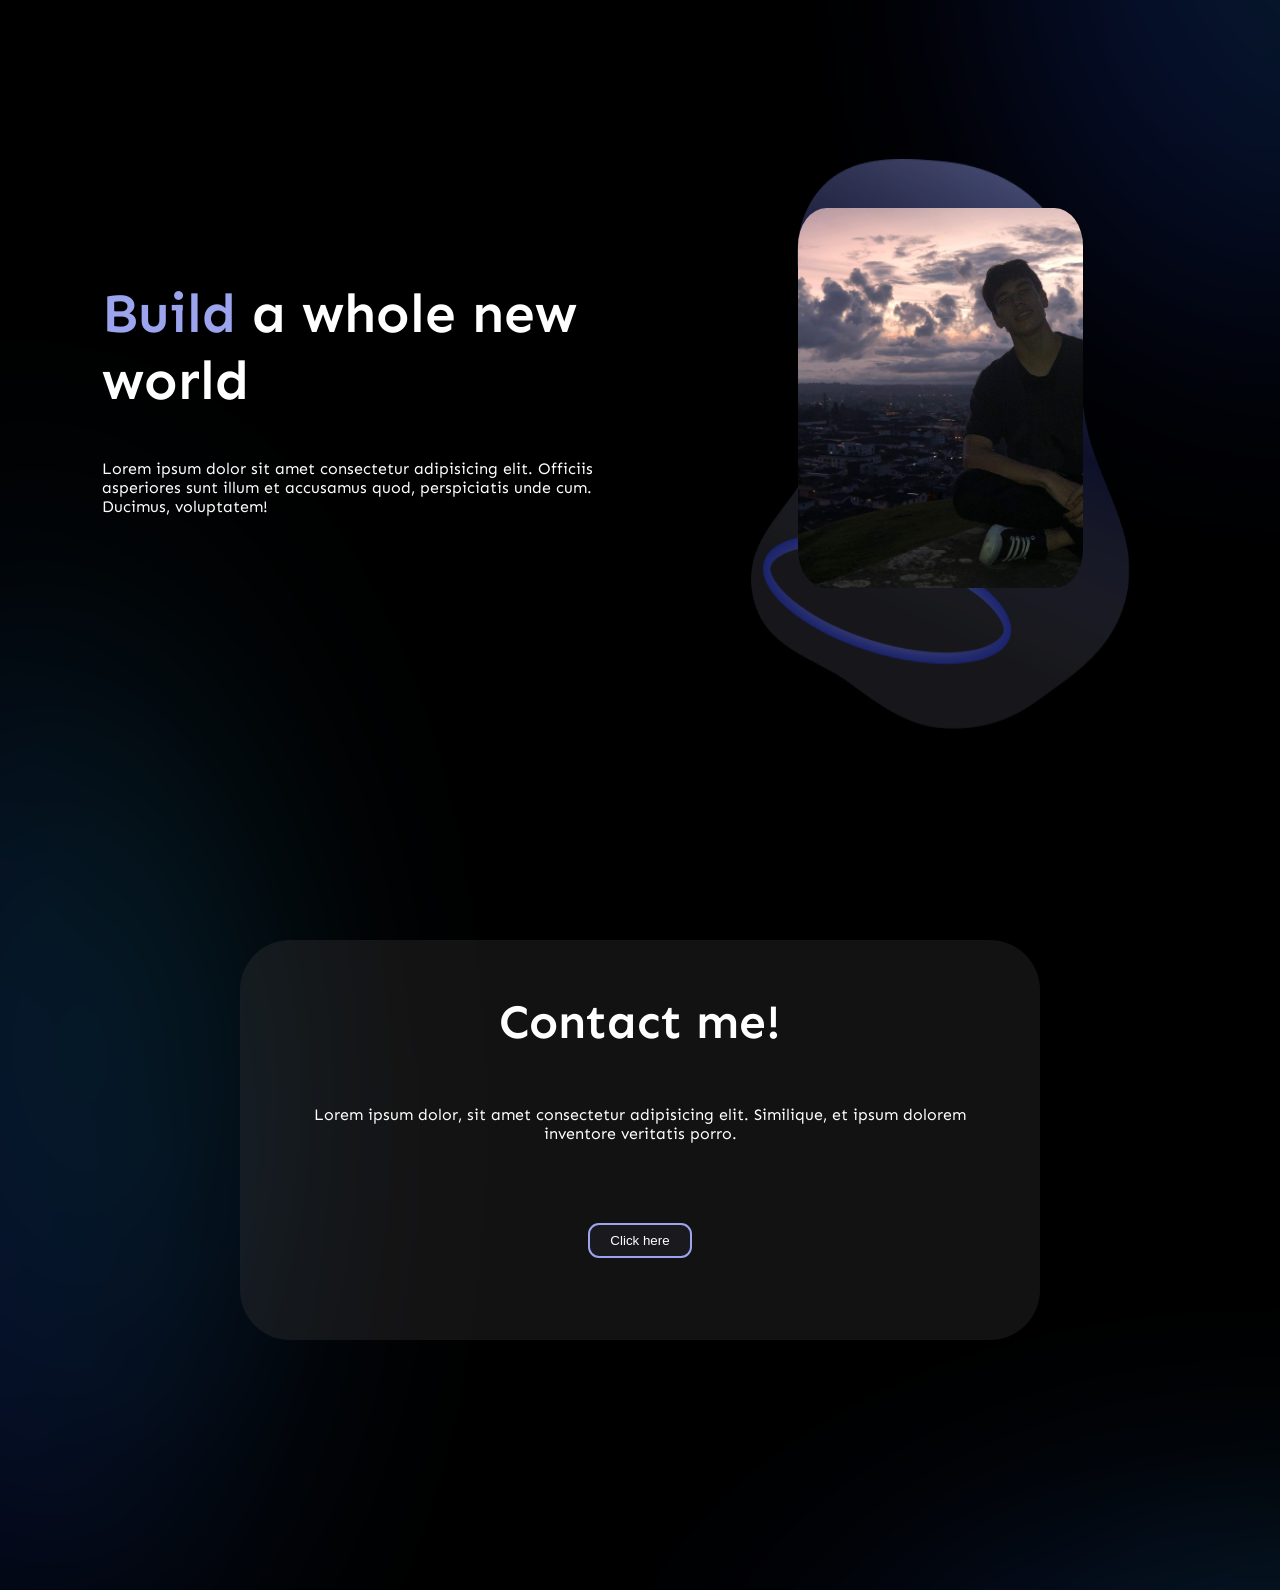
==== commit 895dd83c: "Frirst mobile" ====
--- a/index.html
+++ b/index.html
@@ -15,87 +15,107 @@
 </head>
 
 <body>
-  <!-- <img src="./assets/img/png_img/Group 80.png" alt="" class="shape__1"> -->
-  <!-- <img src="./assets/img/png_img/Frame 3529.png" alt="" class="shape__2"> -->
-  <object data="./assets/img/svg_img/Group 80.svg" type="image/svg+xml" class="shape__1"></object>
-  <object data="./assets/img/svg_img/Frame 3529.svg" type="image/svg+xml" class="shape__2"></object>
-  <object data="./assets/img/svg_img/Ellipse.svg" type="image/svg+xml" class="shape__3"></object>
-  <object data="./assets/img/svg_img/Ellipse.svg" type="image/svg+xml" class="shape__4"></object>
-  <!-- <object data="./assets/img/svg_img/Ellipse.svg" type="image/svg+xml" class="shape__5"></object> -->
-  <nav class="nav">
-    <ul>
-      <li>Home</li>
-      <li>Service</li>
-      <li>About us</li>
-      <li>Contact us</li>
-    </ul>
-  </nav>
-  <header class="header__container">
-    <div class="header__first">
-      <h2><span>Hi!</span> I'am a frontend developed.</h2>
-      <h3>David Diaz Montenegro</h3>
-      <p>Lorem ipsum dolor, sit amet consectetur adipisicing elit. Iste reiciendis perferendis illo totam illum sit?
-        Possimus debitis repudiandae asperiores quod, est libero praesentium recusandae natus?</p>
-      <button>Click here</button>
-    </div>
-    <div class="header__second">
-      <img src="./assets/img/AREmoji_20230204_193331_24458.gif" alt="">
-      <object data="./assets/img/svg_img/Frame 3530 David.svg" type="image/svg+xml" class="fondo"></object>
-      <div class="aux"></div>
-    </div>
-    <!-- <img class="fondo" src="./assets/img/png_img/Frame 3530.png" alt=""> -->
-  </header>
-  <main>
-    <section class="crads__granpa">
-      <div class="cards__container">
-        <div class="card">
-          <i class="fa-brands fa-square-js"></i>
-          <h3>Lorem ipsum dolor sit amet consectetur.</h3>
+  <div class="backGround_1_2_3_4_5">
+    <img src="./assets/img/png_img/Group 80.png" alt="" class="shape__1">
+    <img src="./assets/img/png_img/Frame 3529.png" alt="" class="shape__2">
+    <img src="./assets/img/png_img/Ellipse.png" alt="" class="shape__3">
+    <img src="./assets/img/png_img/Ellipse.png" alt="" class="shape__4">
+    <img src="./assets/img/png_img/Ellipse.png" alt="" class="shape__5">
+
+    <nav class="nav">
+      <button class="nav__toggel">
+        <i class="fa-solid fa-bars"></i>
+      </button>
+      <ul class="nav__menu">
+        <li class="menu__item">
+          <a href="#" class="menu__link">Home</a>
+        </li>
+        <li class="menu__item">
+          <a href="#" class="menu__link">Service</a>
+        </li>
+        <li class="menu__item">
+          <a href="#" class="menu__link">About us</a>
+        </li>
+        <li class="menu__item">
+          <a href="#" class="menu__link">Contact us</a>
+        </li>
+      </ul>
+    </nav>
+    <header>
+      <article class="header__1">
+        <h2><span>Hi!</span> I'am a frontend developed.</h2>
+        <h3>David Diaz Montenegro</h3>
+        <p>Lorem ipsum dolor, sit amet consectetur adipisicing elit. Iste reiciendis perferendis illo totam illum sit?
+          Possimus debitis repudiandae asperiores quod, est libero praesentium recusandae natus?</p>
+        <button>Click here</button>
+      </article>
+      <section class="header__2">
+        <img src="./assets/img/AREmoji_20230204_193331_24458.gif" alt="">
+      </section>
+    </header>
+    <main>
+
+
+      <section class="cards">
+        <div class="cards__container">
+          <div class="card">
+            <i class="fa-brands fa-square-js"></i>
+            <h3>Lorem ipsum dolor sit amet consectetur.</h3>
+          </div>
+          <div class="card">
+            <i class="fa-brands fa-css3-alt"></i>
+            <h3>Lorem ipsum dolor sit amet consectetur.</h3>
+          </div>
+          <div class="card">
+            <i class="fa-brands fa-html5"></i>
+            <h3>Lorem ipsum dolor sit amet consectetur.</h3>
+          </div>
+          <div class="card">
+            <i class="fa-brands fa-react"></i>
+            <h3>Lorem ipsum dolor sit amet consectetur.</h3>
+          </div>
         </div>
-        <div class="card">
-          <i class="fa-brands fa-css3-alt"></i>
-          <h3>Lorem ipsum dolor sit amet consectetur.</h3>
+      </section>
+
+      <section class="landing">
+        <section class="landing__1">
+          <img src="./assets/img/png_img/Frame 3532.png" alt="" class="back__landing">
+          <img
+            src="https://browserstack.wpenginepowered.com/wp-content/uploads/2021/02/Screenshot-2021-02-01-at-3.36.05-PM.png"
+            alt="" class="img_landin">
+        </section>
+        <article class="landing__2">
+          <h2><span>Last Landing</span> and website projects</h2>
+          <p>Lorem ipsum dolor sit amet consectetur adipisicing elit. Officiis asperiores sunt illum et accusamus
+            quod,
+            perspiciatis unde cum. Ducimus, voluptatem!</p>
+        </article>
+      </section>
+
+      <section class="build">
+        <article class="build__1">
+          <h2><span>Build</span> a whole new world</h2>
+          <p>Lorem ipsum dolor sit amet consectetur adipisicing elit. Officiis asperiores sunt illum et accusamus quod,
+            perspiciatis unde cum. Ducimus, voluptatem!</p>
+        </article>
+        <section class="build__2">
+          <img src="./assets/img/png_img/Frame 3530.png" alt="" class="back__build">
+          <img src="assets/img/png_img/PicsArt_03-26-04.02.04.jpg" alt="" class="img_build">
+        </section>
+      </section>
+      <section class="contact">
+        <div class="contact__box">
+          <div class="box">
+            <h2>Contact me!</h2>
+            <p>Lorem ipsum dolor, sit amet consectetur adipisicing elit. Similique, et ipsum dolorem inventore veritatis
+              porro.</p>
+            <button>Click here</button>
+          </div>
         </div>
-        <div class="card">
-          <i class="fa-brands fa-html5"></i>
-          <h3>Lorem ipsum dolor sit amet consectetur.</h3>
-        </div>
-        <div class="card">
-          <i class="fa-brands fa-react"></i>
-          <h3>Lorem ipsum dolor sit amet consectetur.</h3>
-        </div>
-      </div>
-    </section>
-    <section class="landing">
-      <object data="./assets/img/svg_img/Frame 3532.svg" type="image/svg+xml" class="fondo__2"></object>
-      <div class="landing__1">
-        <img src="https://browserstack.wpenginepowered.com/wp-content/uploads/2021/02/Screenshot-2021-02-01-at-3.36.05-PM.png" alt="">
-      </div>
-      <div class="landing__2">
-        <h2><span>Landing</span> projects</h2>
-        <p>Lorem ipsum dolor sit amet consectetur adipisicing elit. Officiis asperiores sunt illum et accusamus quod, perspiciatis unde cum. Ducimus, voluptatem!</p>
-      </div>
-    </section>
-    <section class="new__world__section">
-      <object data="./assets/img/svg_img/Frame 3530.svg" type="image/svg+xml" class="fondo__3"></object>
-      <div class="new__worlds__1">
-        <h2><span>Build</span> a whole new world</h2>
-        <p>Lorem ipsum dolor sit amet consectetur adipisicing elit. Officiis asperiores sunt illum et accusamus quod, perspiciatis unde cum. Ducimus, voluptatem!</p>
-      </div>
-      <dvi class="new__worlds__2">
-        <img src="./assets/img/png_img/PicsArt_03-26-04.02.04.jpg">
-      </dvi>
-    </section>
-    <section class="contact">
-      <div class="contact__box">
-        <div class="box">
-          <h2>Contact me!</h2>
-          <p>Lorem ipsum dolor, sit amet consectetur adipisicing elit. Similique, et ipsum dolorem inventore veritatis porro.</p>
-          <button>Click here</button>
-        </div>
-      </div>
-    </section>
+      </section>
+  </div>
   </main>
+  <script src="./assets/js/scripts.js"></script>
 </body>
 
 </html>
--- a/assets/css/style.css
+++ b/assets/css/style.css
@@ -3,310 +3,601 @@
 * ::before {
   box-sizing: border-box;
   padding: 0;
-	margin: 0;
+  margin: 0;
 }
 
 :root {
-	--Dark_Blue: #000000;
-	--Wihte: #FFF;
-	--Gray: #3e3c3cc9;
-	--Gray20: #3e3c3c50;
-	--Violet: #9BA4ED;
-	--Gray50: #5221E6;
+  --Dark_Blue: #000000;
+  --Wihte: #FFF;
+  --Gray: #3e3c3cc9;
+  --Gray20: #3e3c3c50;
+  --Violet: #9BA4ED;
+  --Gray50: #5221E6;
+
+  --navMenu: rgba(0, 0, 0, 0.8);
 }
 
 body {
-	font-family: 'Sen', sans-serif;
-	background-color: var(--Dark_Blue);
-	color: var(--Wihte);
-	overflow-x: hidden;
+  font-family: 'Sen', sans-serif;
+  background-color: var(--Dark_Blue);
+  color: var(--Wihte);
 }
 
 span {
-	color: var(--Violet);
-}
+  color: var(--Violet);
+}
+
 h2 {
-	font-size: 55px;
-	font-weight: 600;
-}
+  font-size: 55px;
+  font-weight: 600;
+}
+
 h3 {
-	font-size: 24px;
-	font-weight: 500;
-}
-
-
-.nav {
-	padding: 50px;
-	height: 60px;
-	display: flex;
-	justify-content: center;
-	align-items: center;
-}
-
-.nav ul {
-  display: flex;
-  gap: 70px;
-  list-style: none;
-  margin-right: 60px;
-
+  font-size: 24px;
+  font-weight: 500;
+}
+
+button {
+  margin-top: 25px;
+  padding: 8px 20px;
+  background-color: #9ba4ed0d;
+  color: var(--Wihte);
+  border: 2px solid;
+  border-color: #9BA4ED;
+  border-radius: 11px;
   cursor: pointer;
 }
 
-/* header */
-
-.header__container {
-	max-width: 100vw;
-	height: 690px;
-	display: flex;
-	justify-content: space-around;
-	align-items: center;
-	position: relative;
-	z-index: 5;
-}
-
-.header__first {
-	max-width: 600px;
-	margin-right: 50px;
-}
-.header__first h3 {
-	font-size: 30px;
-	font-weight: 600;
-}
-
-.header__first p {
-	margin-top: 8px;
-	font-weight: 100;
-}
-
-.header__first button {
-	margin-top: 25px;
-	padding: 8px 20px;
-	background-color: #9ba4ed0d;
-	color: var(--Wihte);
-	border: 2px solid;
-	border-color: #9BA4ED;
-	border-radius: 11px;
-	cursor: pointer;
-}
-
-.header__second {
-	display: flex;
-	justify-content: center;
-	align-items: center;
-}
-
-.header__second img{
-	margin-bottom: 120px;
-	width: 500px;
-	position: relative;
-	z-index: 10;
-}
-/* 
-.fondo {
-	position: absolute;
-	right: 90px;
-	top: 200px;
-	width: 500px;
-	z-index: 5;
-} */
-
-.fondo {
-	position: absolute;
-	right: 5%;
-	top: 150px;
-	width: 500px;
-	z-index: 5;
-}
-.aux {
-	border-radius: 10%;
-	border-bottom-right-radius:50%;
-	border-bottom-left-radius:50%;
-
-	position: absolute;
-	top: 510px;
-	right: 6%;
-	filter: blur(10px);
-	width: 440px;
-	height: 80px;
-	background-color: rgb(25, 25, 25);
-	z-index: 15;
-}
-
-/* figuras */
-.shape__1 {
-	position: absolute;
-	left: 700px;
-	bottom: 10px;
-}
-
-/* cards */
-.crads__granpa {
-	display: flex;
-	justify-content: center;
-}
-.cards__container {
-	width: 70vw;
-	padding: 15px 30px ;
-	background-color: var(--Gray20);
-	display: flex;
-	justify-content: space-evenly;
-	align-items: center;
-	border-radius: 20px;
-}
-.card {
-	width: 20%;
-	height: 200px;
-	background-color: var(--Gray20);
-	border-radius: 20px;
-	display: flex;
-	flex-direction: column;
-	align-items: center;
-	justify-content: space-evenly;
-	text-align: center;
-	z-index: 5;
-}
-
-.card i {
-	font-size: 56px;
-}
-
-/* figuras para cards */
-
-.shape__2 {
-	position: absolute;
-	top: 100px;
-	right: 650px;
-}
-
-/* landing */
-
-.landing {
-	position: relative;
-	width: 100vw;
-	height: 100vh;
-	display: flex;
-	justify-content: space-evenly;
-	align-items: center;
-}
-
-.landing__1 img {
-	width: 350px;
-	margin: 0px 60px;
-	border-radius: 10%;
-	position: relative;
-	top: 100px;
-	z-index: 5;
-}
-
-.landing__2 {
-	max-width: 600px;
-	height: 200px;
-	margin-top: 100px;
-	display: flex;
-	flex-direction: column;
-	justify-content: space-between;
-}
-
-.fondo__2 {
-	width: 550px;
-	position: absolute;
-	top: 260px;
-	left: 130px;
-}
-.shape__3 {
-	position: absolute;
-	top: 600px;
-	left: 800px;
-}
-
-/* Build a whole new world */
-
-.new__world__section {
-	position: relative;
-	width: 100vw;
-	height: 100vh;
-	display: flex;
-	justify-content: space-evenly;
-	align-items: center;
-}
-
-.new__worlds__1 {
-	max-width: 600px;
-	height: 200px;
-	display: flex;
-	flex-direction: column;
-	justify-content: space-between;
-}
-
-.new__worlds__2 img {
-	width: 350px;
-	margin: 0px 60px 0px 0px;
-	border-radius: 10%;
-	position: relative;
-	z-index: 5;
-}
-
-.fondo__3 {
-	width: 550px;
-	position: absolute;
-	bottom: 60px;
-	right: 150px;
-}
-
-.shape__4 {
-	position: absolute;
-	top: 1800px;
-	right: 800px;
-}
-
-/* contact */
-
-.contact {
-	max-width: 100vw;
-	height: 100vh;
-	display: flex;
-	justify-content: center;
-	align-items: center;
-	overflow-x: hidden;
-}
-
-.contact__box {
-	width: 63%;
-	height: 50%;
-	background-color: var(--Gray20);
-	border-radius: 50px;
-	display: flex;
-	align-items: center;
-	justify-content: space-around;
-	position: relative;
-	z-index: 5;
-}
-
-.box {
-	width: 50%;
-	height: 80%;
-	margin-bottom: 30px;
-	display: flex;
-	flex-direction: column;
-	align-items: center;
-	justify-content: space-around;
-	text-align: center;
-}
-
-.box button {
-	margin-top: 25px;
-	padding: 8px 20px;
-	background-color: #9ba4ed0d;
-	color: var(--Wihte);
-	border: 2px solid;
-	border-color: #9BA4ED;
-	border-radius: 11px;
-	cursor: pointer;
-}
-
-.shape__5 {
-	position: absolute;
-	top: 2500px;
-	left: 700px;
-	rotate: 90deg;
-}
+@media (min-width: 320px) {
+  h2 {
+    font-size: 33px;
+    font-weight: 600;
+  }
+
+  /* nav */
+
+  .nav {
+    height: 10vh;
+    display: flex;
+    flex-direction: row-reverse;
+    align-items: center;
+  }
+
+  .nav__toggel {
+    margin-top: 0px;
+    padding: 15px;
+    background-color: transparent;
+    color: var(--Wihte);
+    border: 0px solid;
+    border-color: #9BA4ED;
+    border-radius: 11px;
+    cursor: pointer;
+    position: fixed;
+    top: 1.5vh;
+    right: 5vw;
+    z-index: 15;
+  }
+
+  .nav__toggel i {
+    font-size: 2rem;
+  }
+
+  .nav__menu {
+    left: 100%;
+
+    width: 100vw;
+    height: 100vh;
+    margin: 0%;
+    padding: 0%;
+    background-color: var(--navMenu);
+    backdrop-filter: blur(8px) ;
+    display: flex;
+    flex-direction: column;
+    justify-content: center;
+    align-items: center;
+    gap: 10vh;
+    list-style: none;
+    overflow: auto;
+    transition-duration: 0.3s;
+    position: fixed;
+    top: 0;
+    z-index: 10;
+  }
+
+  .nav__slide {
+    left: 0%;
+
+    width: 100vw;
+    height: 100vh;
+    margin: 0%;
+    padding: 0%;
+    background-color: var(--navMenu);
+    backdrop-filter: blur(8px) ;
+    display: flex;
+    flex-direction: column;
+    justify-content: center;
+    align-items: center;
+    gap: 10vh;
+    list-style: none;
+    overflow: auto;
+    position: fixed;
+    top: 0;
+    z-index: 10;
+  }
+
+  .menu__item {
+    font-size: 1.5rem;
+    font-weight: 500;
+    color: var(--Wihte);
+    text-decoration: none;
+    position: relative;
+  }
+
+  .menu__link {
+    font-size: 1.5rem;
+    font-weight: 500;
+    color: var(--Wihte);
+    text-decoration: none;
+    position: relative;
+  }
+
+  /* header */
+
+  header {
+    width: 100vw;
+    height: 90vh;
+    padding: 8vw;
+    display: flex;
+    flex-direction: column-reverse;
+    justify-content: space-between;
+    align-items: center;
+    position: relative;
+    z-index: 5;
+  }
+
+  .header__1 {
+    display: flex;
+    flex-direction: column;
+    align-items: flex-start;
+  }
+
+  .header__1 h2 {
+    font-size: 33px;
+    font-weight: 600;
+  }
+
+  .header__1 p {
+    margin-top: 5vh;
+  }
+
+  /* .header__1 h3 {
+    font-size: 30px;
+    font-weight: 600;
+  } */
+  .header__2 {
+    display: flex;
+    flex-direction: column;
+    justify-content: center;
+    align-items: center;
+  }
+
+  .header__2 img {
+    position: relative;
+    width: 80vw;
+    max-width: 500px;
+  }
+
+  /* cards */
+
+  .cards {
+    width: 100vw;
+    display: flex;
+    justify-content: center;
+    align-items: center;
+  }
+
+  .cards__container {
+    width: 80vw;
+    max-width: 1000px;
+    padding: 20px 10px;
+    border-radius: 15px;
+    background-color: var(--Gray20);
+    display: flex;
+    justify-content: center;
+    flex-wrap: wrap;
+    align-items: center;
+    gap: 2vw;
+  }
+
+  .card {
+    width: 90%;
+    max-width: 200px;
+    height: 30vh;
+    max-height: 210px;
+    padding: 10px;
+    background-color: var(--Gray20);
+    border-radius: 20px;
+    display: flex;
+    flex-direction: column;
+    align-items: center;
+    justify-content: space-evenly;
+    text-align: center;
+    z-index: 5;
+  }
+
+  .card i {
+    font-size: 5vh;
+  }
+
+  /* landing */
+
+  .landing {
+    width: 100vw;
+    /* padding: 8vw; */
+    padding-top: 15vw;
+    padding-left: 8vw;
+    padding-right: 8vw;
+    padding-bottom: 8vw;
+    display: flex;
+    flex-direction: column-reverse;
+    justify-content: flex-end;
+    align-items: center;
+    gap: 10vh;
+    position: relative;
+    z-index: 5;
+  }
+
+  .landing__1 {
+    width: 100%;
+    height: 100%;
+    display: flex;
+    justify-content: center;
+    align-items: center;
+    position: relative;
+
+  }
+
+  .back__landing {
+    width: 80%;
+    max-width: 400px;
+    position: absolute;
+  }
+
+  .img_landin {
+    width: 60%;
+    max-width: 300px;
+    border-radius: 10%;
+    position: relative;
+    z-index: 5;
+  }
+
+  .landing__2 {
+    display: flex;
+    flex-direction: column;
+    gap: 5vh;
+  }
+
+  /* build */
+
+  .build {
+    width: 100vw;
+    /* padding: 8vw; */
+    padding-top: 15vw;
+    padding-left: 8vw;
+    padding-right: 8vw;
+    padding-bottom: 8vw;
+    display: flex;
+    flex-direction: column;
+    justify-content: flex-end;
+    align-items: center;
+    gap: 10vh;
+    position: relative;
+    z-index: 5;
+  }
+
+  .build__1 {
+    display: flex;
+    flex-direction: column;
+    gap: 5vh;
+  }
+
+  .build__2 {
+    width: 100%;
+    height: 100%;
+    display: flex;
+    justify-content: center;
+    align-items: center;
+    position: relative;
+
+  }
+
+  .build__2 {
+    display: flex;
+    flex-direction: column;
+    gap: 5vh;
+  }
+
+  .back__build {
+    width: 80%;
+    max-width: 400px;
+    position: absolute;
+  }
+
+  .img_build {
+    width: 60%;
+    max-width: 300px;
+    /* max-height: 340px; */
+    border-radius: 10%;
+    position: relative;
+    z-index: 5;
+  }
+
+
+  /* contact */
+
+  .contact {
+    position: relative;
+    max-width: 100vw;
+    height: 80vh;
+    display: flex;
+    justify-content: center;
+    align-items: center;
+  }
+
+  .contact__box {
+    width: 90vw;
+    max-width: 500px;
+    height: 60vh;
+    background-color: var(--Gray20);
+    border-radius: 50px;
+    display: flex;
+    align-items: center;
+    justify-content: space-around;
+    position: relative;
+    z-index: 5;
+  }
+
+  .box {
+    width: 90%;
+    height: 80%;
+    margin-bottom: 30px;
+    display: flex;
+    flex-direction: column;
+    align-items: center;
+    justify-content: space-around;
+    text-align: center;
+  }
+
+  .box h2 {
+    font-size: 3rem;
+  }
+
+  /* los shape */
+
+  .backGround_1_2_3_4_5 {
+    position: relative;
+    overflow-x: hidden;
+    overflow-y: hidden;
+  }
+
+  .shape__1 {
+    width: 700px;
+    height: 600px;
+    position: absolute;
+    top: 0px;
+  }
+
+  .shape__2 {
+    width: 700px;
+    height: 600px;
+    position: absolute;
+    top: 80vh;
+    right: 10vw;
+  }
+
+  .shape__3 {
+    width: 700px;
+    height: 600px;
+    position: absolute;
+    top: 190vh;
+  }
+
+  .shape__4 {
+    width: 700px;
+    height: 600px;
+    position: absolute;
+    top: 300vh;
+    right: 20vw;
+  }
+
+  .shape__5 {
+    width: 700px;
+    height: 600px;
+    position: absolute;
+    top: 390vh;
+  }
+
+}
+
+
+@media (min-width: 768px) {}
+
+@media (min-width: 992px) {
+
+  span {
+    color: var(--Violet);
+  }
+
+  h2 {
+    font-size: 55px;
+    font-weight: 600;
+  }
+
+  h3 {
+    font-size: 24px;
+    font-weight: 500;
+  }
+
+
+  /* nav */
+  
+  .nav {
+    visibility: visible;
+    height: 10vh;
+    padding: 15px;
+    display: flex;
+    justify-content: center;
+    align-items: flex-end;
+    gap: 5vw;
+  }
+
+  .nav__toggel {
+    display: none;
+    
+  }
+
+  .nav__menu {
+    height: 10vh;
+    padding: 15px;
+    background-color: transparent;
+    backdrop-filter: blur(0);
+    display: flex;
+    flex-direction: row;
+    justify-content: center;
+    align-items: flex-end;
+    gap: 5vw;
+    position: relative;
+    top: 15px;
+    left: 0%;
+  }
+  .menu__item {
+    font-size: 1.5rem;
+    font-weight: 500;
+    color: var(--Wihte);
+    text-decoration: none;
+    position: relative;
+  }
+  .menu__link {
+    font-size: 1rem;
+    font-weight: 500;
+    color: var(--Wihte);
+    text-decoration: none;
+    position: relative;
+  }
+
+  /* header */
+
+  header {
+    display: flex;
+    flex-direction: row;
+  }
+
+  .header__1 {
+    max-width: 700px;
+  }
+
+  .header__1 h2 {
+    font-size: 56px;
+    font-weight: 600;
+  }
+
+  .header__1 h3 {
+    font-size: 30px;
+    font-weight: 600;
+  }
+
+  .header__1 p {
+    margin-top: 3vh;
+    font-weight: 100;
+  }
+
+  .header__2 img {
+    width: 50vw;
+    max-width: 500px;
+    min-width: 350px;
+  }
+
+  /* cards */
+
+  /* landing */
+
+  .landing {
+    flex-direction: row;
+  }
+  .back__landing {
+    height: 150%;
+    max-width: 700px;
+    position: absolute;
+    top: -13%;
+  }
+
+  /* build */
+
+  .build {
+    flex-direction: row;
+    padding-top: 10vw;
+  }
+  .back__build {
+    height: 150%;
+    max-width: 700px;
+    position: absolute;
+    top: -13%;
+  }
+
+  /* contact */
+
+  .contact {
+    height: 100vh;
+  }
+  .contact__box {
+    width: 70vw;
+    max-width: 800px;
+    height: 400px;
+  }
+  .box {
+    max-width: 700px;
+  }
+
+  /* backgrounds */
+
+  .shape__1 {
+    width: 1200px;
+    height: 1200px;
+    position: absolute;
+    top: -60vh;
+    left: 50vw;
+  }
+
+  .shape__2 {
+    width: 1300px;
+    height: 1300px;
+    position: absolute;
+    top: 20vh;
+    right: 40vw;
+  }
+
+  .shape__3 {
+    width: 1000px;
+    height: 1300px;
+    position: absolute;
+    top: 100vh;
+    left: 60vw;
+  }
+
+  .shape__4 {
+    width: 1000px;
+    height: 1700px;
+    position: absolute;
+    top: 210vh;
+    right: 60vw;
+  }
+
+  .shape__5 {
+    width: 1500px;
+    height: 1000px;
+    position: absolute;
+    top: 320vh;
+    left: 40vw;
+  }
+
+}
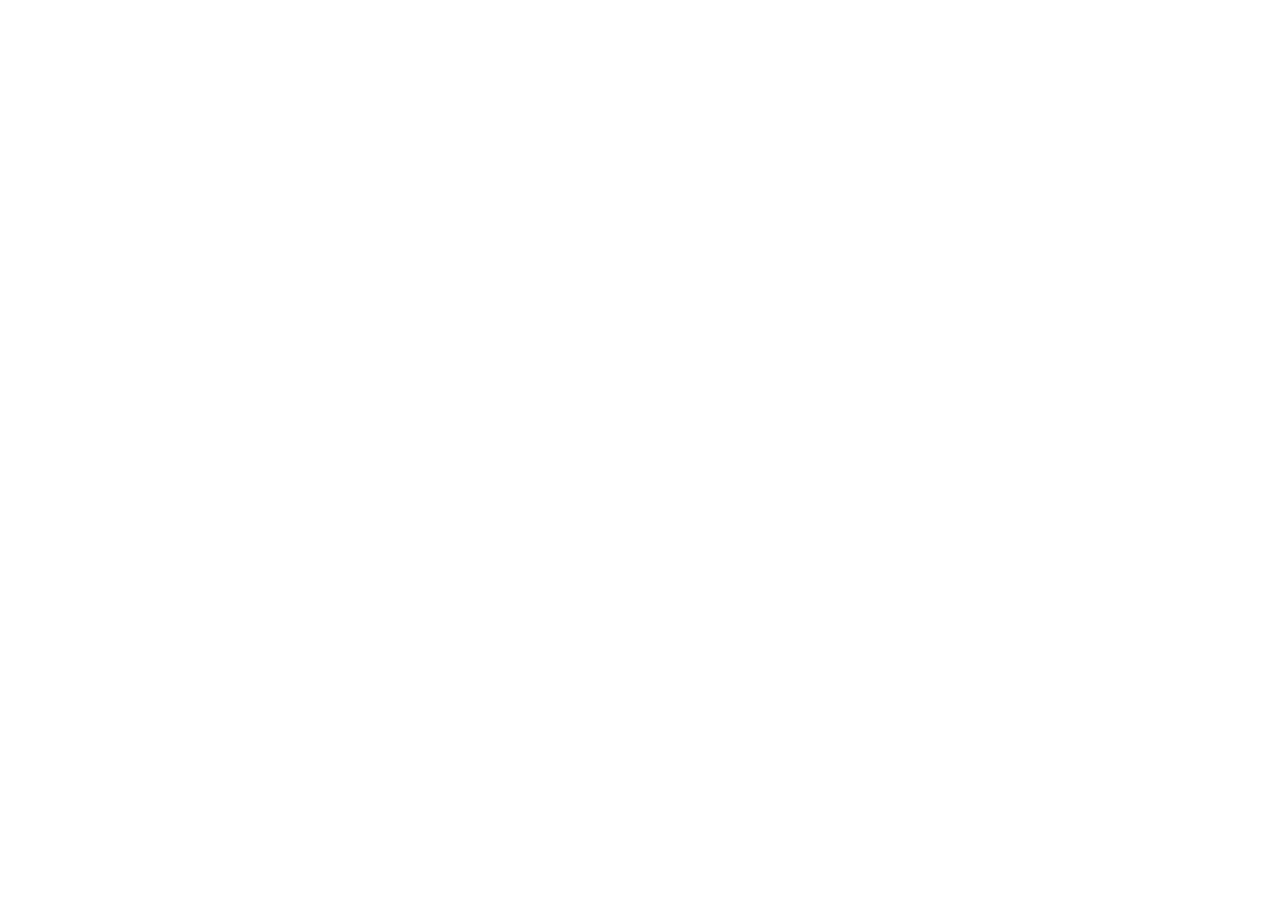
==== commit 6687f558: "react parcialmente terminado" ====
--- a/index.html
+++ b/index.html
@@ -1,121 +1,14 @@
-<!DOCTYPE html>
-<html lang="es">
-
-<head>
-  <meta charset="UTF-8">
-  <meta http-equiv="X-UA-Compatible" content="IE=edge">
-  <meta name="viewport" content="width=device-width, initial-scale=1.0">
-  <link rel="stylesheet" href="./assets/css/style.css">
-  <link rel="preconnect" href="https://fonts.googleapis.com">
-  <link rel="preconnect" href="https://fonts.gstatic.com" crossorigin>
-  <link href="https://fonts.googleapis.com/css2?family=Sen:wght@400;700;800&display=swap" rel="stylesheet">
-  <script src="https://kit.fontawesome.com/3e6996422d.js" crossorigin="anonymous"></script>
-
-  <title>Portafolio David Diaz</title>
-</head>
-
-<body>
-  <div class="backGround_1_2_3_4_5">
-    <img src="./assets/img/png_img/Group 80.png" alt="" class="shape__1">
-    <img src="./assets/img/png_img/Frame 3529.png" alt="" class="shape__2">
-    <img src="./assets/img/png_img/Ellipse.png" alt="" class="shape__3">
-    <img src="./assets/img/png_img/Ellipse.png" alt="" class="shape__4">
-    <img src="./assets/img/png_img/Ellipse.png" alt="" class="shape__5">
-
-    <nav class="nav">
-      <button class="nav__toggel">
-        <i class="fa-solid fa-bars"></i>
-      </button>
-      <ul class="nav__menu">
-        <li class="menu__item">
-          <a href="#" class="menu__link">Home</a>
-        </li>
-        <li class="menu__item">
-          <a href="#" class="menu__link">Service</a>
-        </li>
-        <li class="menu__item">
-          <a href="#" class="menu__link">About us</a>
-        </li>
-        <li class="menu__item">
-          <a href="#" class="menu__link">Contact us</a>
-        </li>
-      </ul>
-    </nav>
-    <header>
-      <article class="header__1">
-        <h2><span>Hi!</span> I'am a frontend developed.</h2>
-        <h3>David Diaz Montenegro</h3>
-        <p>Lorem ipsum dolor, sit amet consectetur adipisicing elit. Iste reiciendis perferendis illo totam illum sit?
-          Possimus debitis repudiandae asperiores quod, est libero praesentium recusandae natus?</p>
-        <button>Click here</button>
-      </article>
-      <section class="header__2">
-        <img src="./assets/img/AREmoji_20230204_193331_24458.gif" alt="">
-      </section>
-    </header>
-    <main>
-
-
-      <section class="cards">
-        <div class="cards__container">
-          <div class="card">
-            <i class="fa-brands fa-square-js"></i>
-            <h3>Lorem ipsum dolor sit amet consectetur.</h3>
-          </div>
-          <div class="card">
-            <i class="fa-brands fa-css3-alt"></i>
-            <h3>Lorem ipsum dolor sit amet consectetur.</h3>
-          </div>
-          <div class="card">
-            <i class="fa-brands fa-html5"></i>
-            <h3>Lorem ipsum dolor sit amet consectetur.</h3>
-          </div>
-          <div class="card">
-            <i class="fa-brands fa-react"></i>
-            <h3>Lorem ipsum dolor sit amet consectetur.</h3>
-          </div>
-        </div>
-      </section>
-
-      <section class="landing">
-        <section class="landing__1">
-          <img src="./assets/img/png_img/Frame 3532.png" alt="" class="back__landing">
-          <img
-            src="https://browserstack.wpenginepowered.com/wp-content/uploads/2021/02/Screenshot-2021-02-01-at-3.36.05-PM.png"
-            alt="" class="img_landin">
-        </section>
-        <article class="landing__2">
-          <h2><span>Last Landing</span> and website projects</h2>
-          <p>Lorem ipsum dolor sit amet consectetur adipisicing elit. Officiis asperiores sunt illum et accusamus
-            quod,
-            perspiciatis unde cum. Ducimus, voluptatem!</p>
-        </article>
-      </section>
-
-      <section class="build">
-        <article class="build__1">
-          <h2><span>Build</span> a whole new world</h2>
-          <p>Lorem ipsum dolor sit amet consectetur adipisicing elit. Officiis asperiores sunt illum et accusamus quod,
-            perspiciatis unde cum. Ducimus, voluptatem!</p>
-        </article>
-        <section class="build__2">
-          <img src="./assets/img/png_img/Frame 3530.png" alt="" class="back__build">
-          <img src="assets/img/png_img/PicsArt_03-26-04.02.04.jpg" alt="" class="img_build">
-        </section>
-      </section>
-      <section class="contact">
-        <div class="contact__box">
-          <div class="box">
-            <h2>Contact me!</h2>
-            <p>Lorem ipsum dolor, sit amet consectetur adipisicing elit. Similique, et ipsum dolorem inventore veritatis
-              porro.</p>
-            <button>Click here</button>
-          </div>
-        </div>
-      </section>
-  </div>
-  </main>
-  <script src="./assets/js/scripts.js"></script>
-</body>
-
-</html>+<!doctype html>
+<html lang="en">
+  <head>
+    <meta charset="UTF-8" />
+    <link rel="icon" type="image/svg+xml" href="/vite.svg" />
+    <meta name="viewport" content="width=device-width, initial-scale=1.0" />
+    <script src="https://kit.fontawesome.com/3e6996422d.js" crossorigin="anonymous"></script>
+    <title>David Diaz Montenegro</title>
+  </head>
+  <body>
+    <div id="root"></div>
+    <script type="module" src="/src/main.jsx"></script>
+  </body>
+</html>
